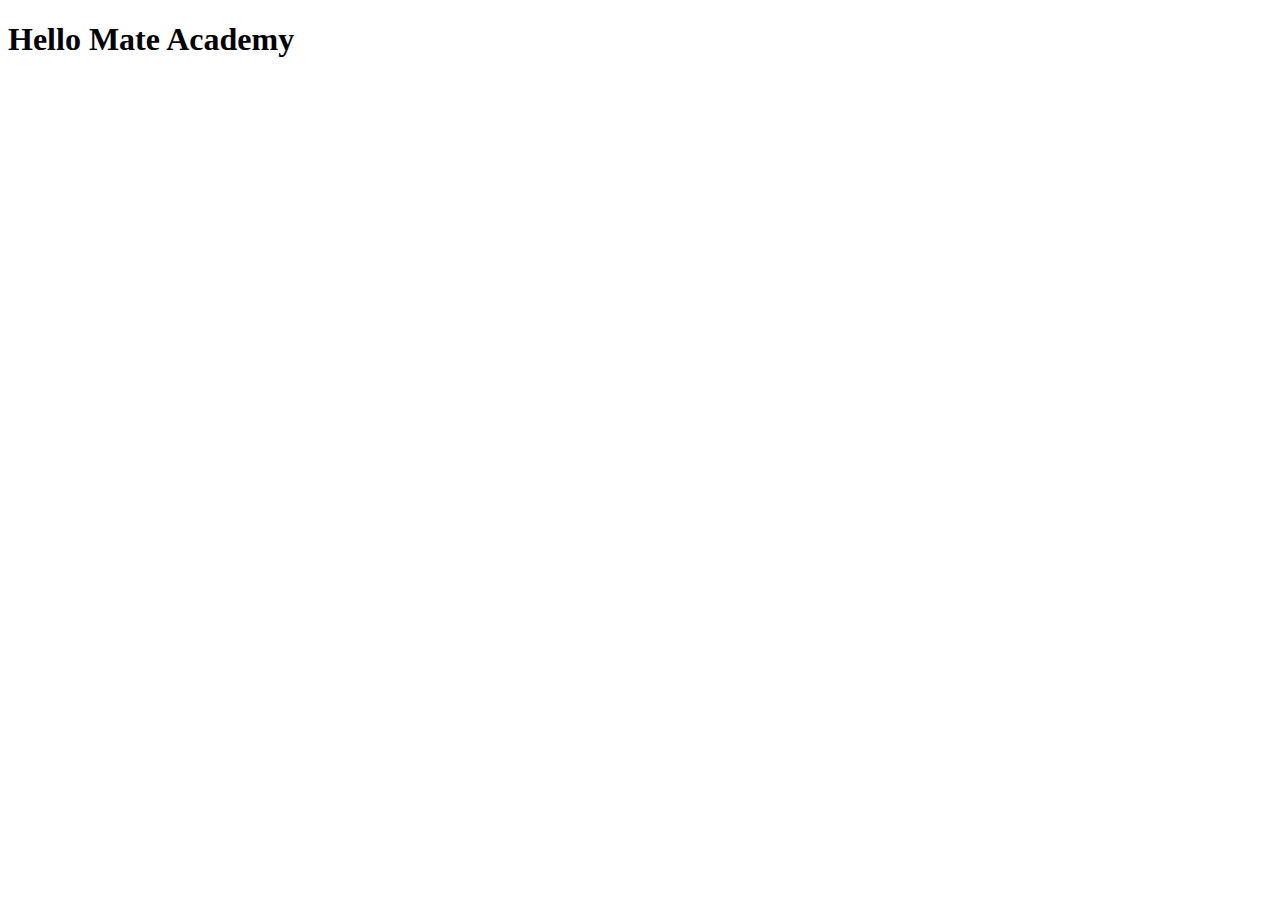
==== src/index.html @ 66fb70a3 "Initial commit" ====
<!DOCTYPE html>
<html lang="en">
  <head>
    <meta charset="UTF-8">
    <meta name="viewport" content="width=device-width, initial-scale=1.0">
    <title>Title</title>
    <link rel="stylesheet" href="./styles/main.scss">
  </head>
  <body>
    <h1>Hello Mate Academy</h1>
    <script type="text/javascript" src="scripts/main.js"></script>
  </body>
</html>
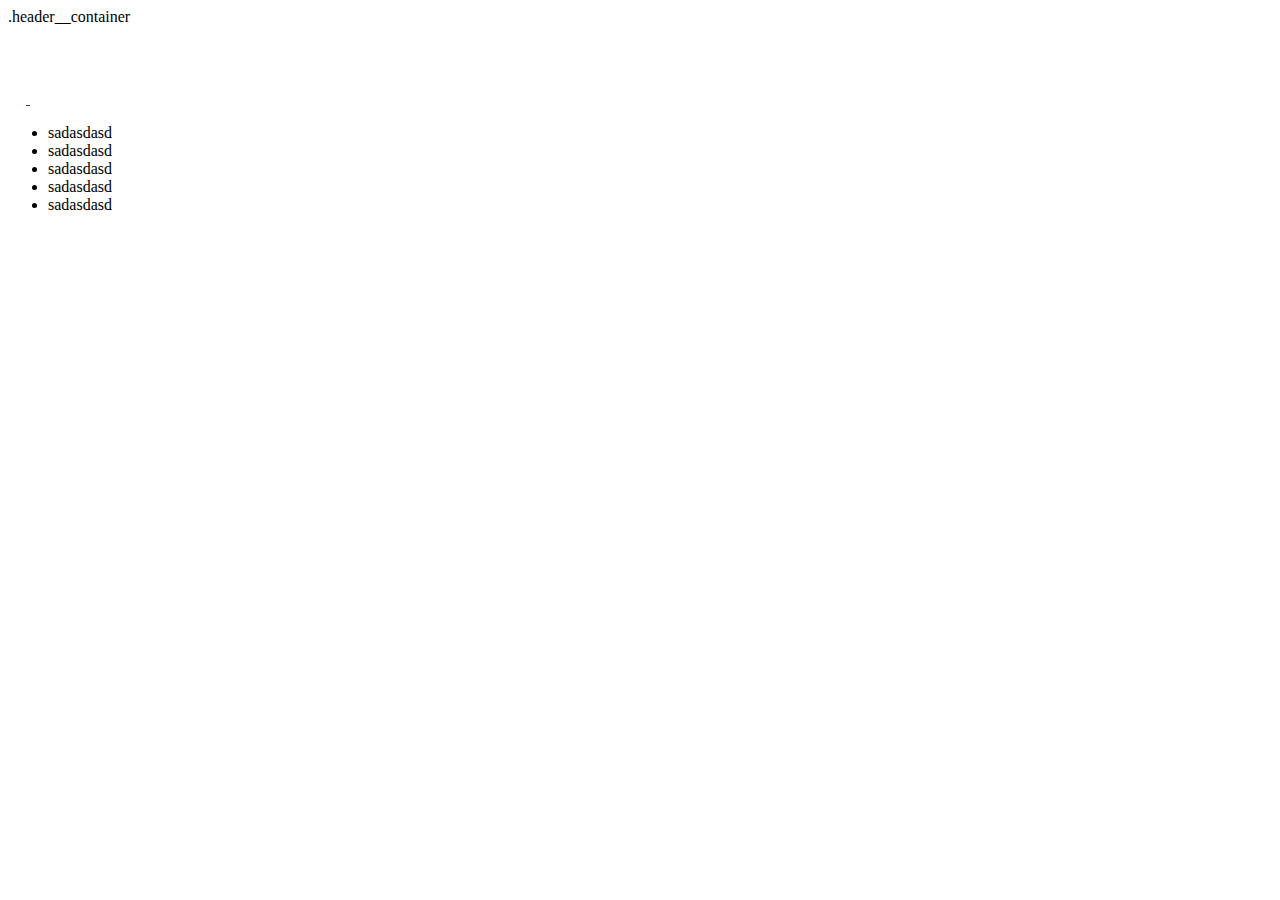
==== commit 203589e3: "dsf" ====
--- a/src/index.html
+++ b/src/index.html
@@ -1,13 +1,52 @@
 <!DOCTYPE html>
 <html lang="en">
-  <head>
-    <meta charset="UTF-8">
-    <meta name="viewport" content="width=device-width, initial-scale=1.0">
-    <title>Title</title>
-    <link rel="stylesheet" href="./styles/main.scss">
-  </head>
-  <body>
-    <h1>Hello Mate Academy</h1>
-    <script type="text/javascript" src="scripts/main.js"></script>
-  </body>
-</html>
+
+<head>
+  <meta charset="UTF-8">
+  <meta
+    name="viewport"
+    content="width=device-width, initial-scale=1.0"
+  >
+  <title>Title</title>
+  <link
+    rel="stylesheet"
+    href="./styles/main.scss"
+  >
+</head>
+
+<body>
+  <header class="header hgeader--container">
+    .header__container
+    <div class="header__logo">
+      <img
+        src="./images/logo-w.png"
+        alt="logo"
+        class="logo-img"
+      >
+    </div>
+
+    <div class="header__actions">
+      <a href="" class="header__phone">
+        <img src="./images/phone.png" alt="phone">
+      </a>
+      <a href="#" class="header__menu-icon">
+        <img src="./images/menu.png" alt="menu">
+      </a>
+    </div>
+   
+  </header>
+
+  <ul>
+    <li>sadasdasd</li>
+    <li>sadasdasd</li>
+    <li>sadasdasd</li>
+    <li>sadasdasd</li>
+    <li>sadasdasd</li>
+  </ul>
+  <script
+    type="text/javascript"
+    src="scripts/main.js"
+  ></script>
+</body>
+
+</html>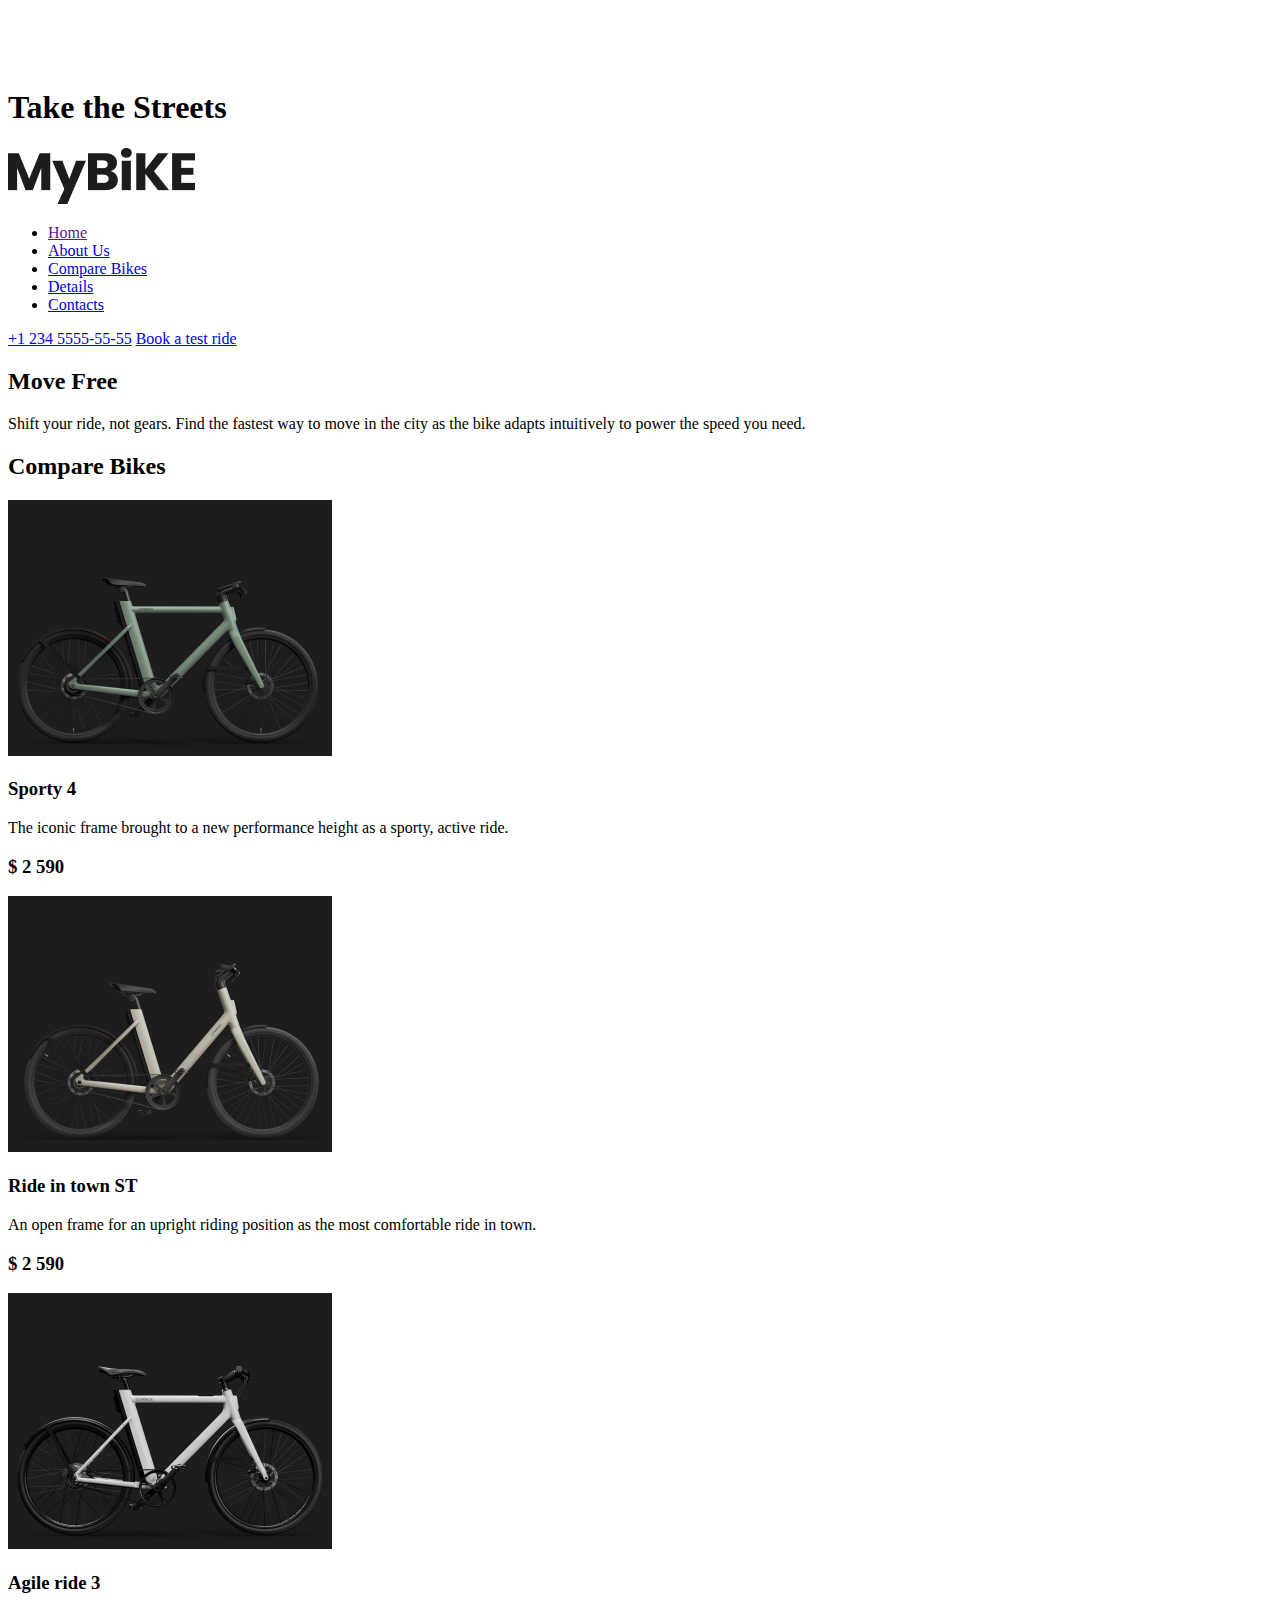
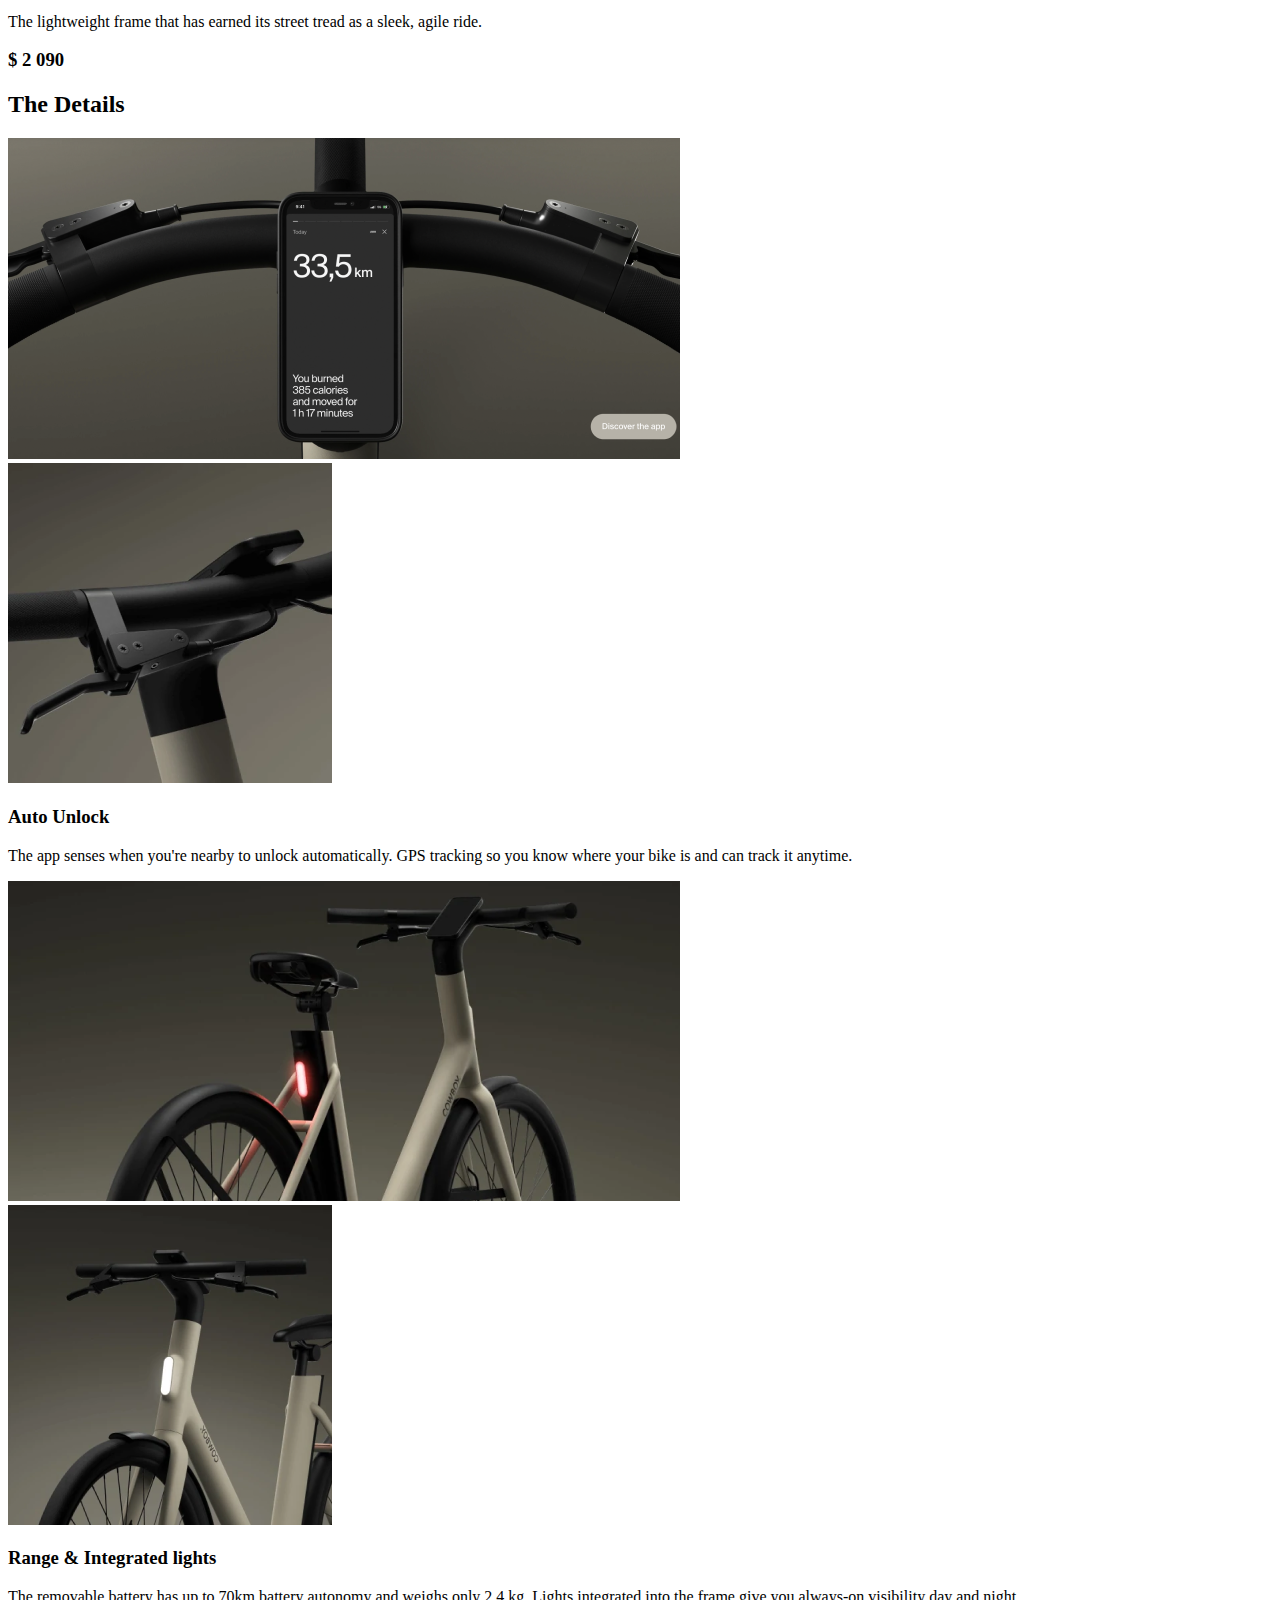
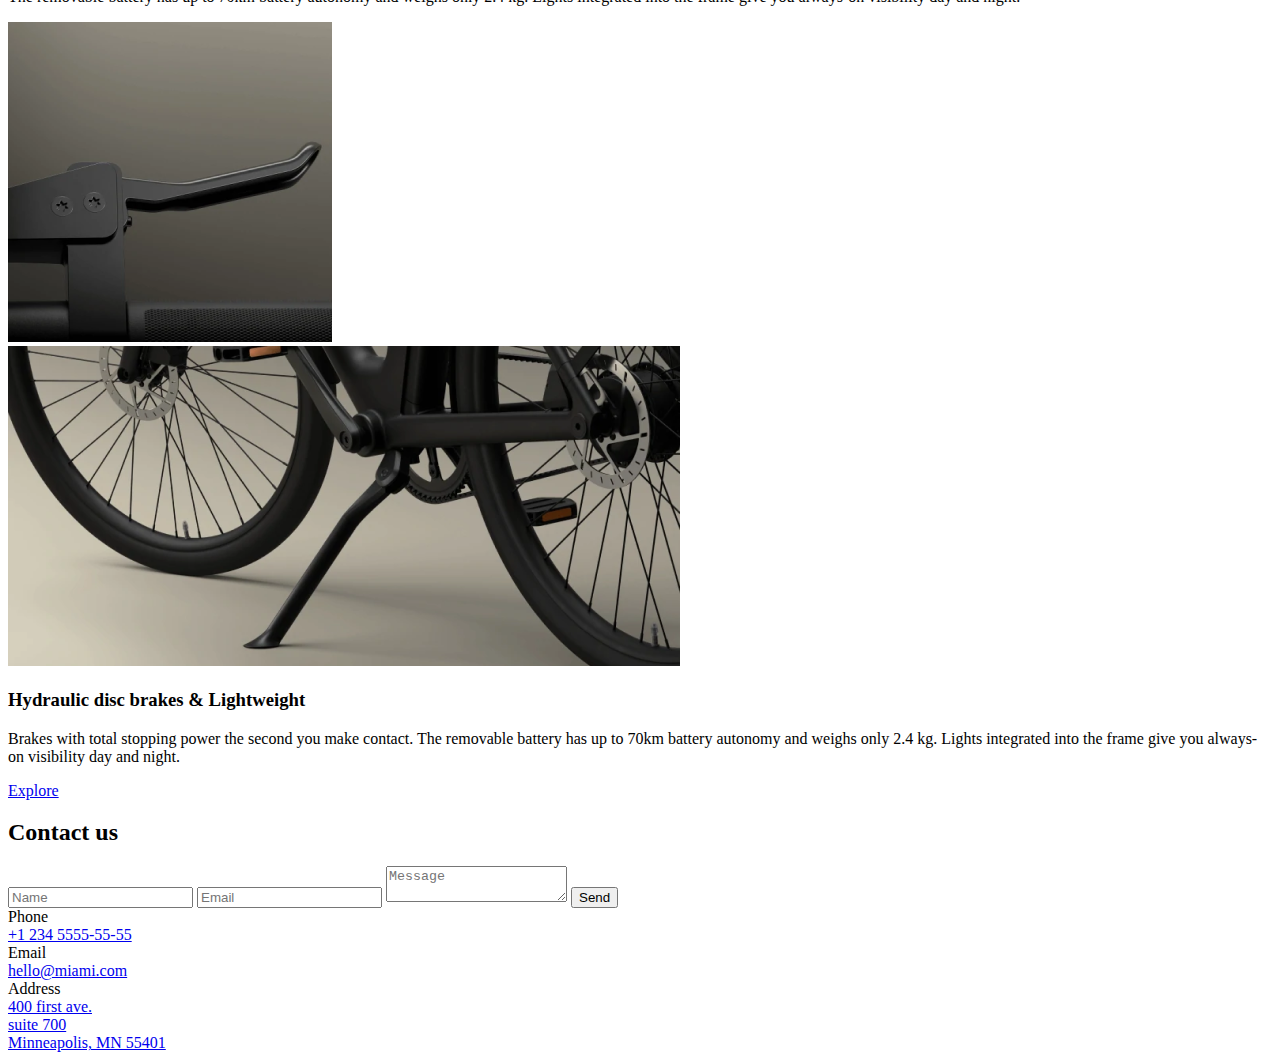
==== commit 48fe3386: "Work was completed" ====
--- a/src/index.html
+++ b/src/index.html
@@ -1,5 +1,8 @@
 <!DOCTYPE html>
-<html lang="en">
+<html
+  lang="en"
+  class="page"
+>
 
 <head>
   <meta charset="UTF-8">
@@ -12,37 +15,294 @@
     rel="stylesheet"
     href="./styles/main.scss"
   >
+  <link
+    rel="preconnect"
+    href="https://fonts.googleapis.com"
+  >
+  <link
+    rel="preconnect"
+    href="https://fonts.gstatic.com"
+    crossorigin
+  >
+  <link
+    href="https://fonts.googleapis.com/css2?family=Poppins:wght@100;200;300;400;500;600;700;800;900&family=Roboto:wght@400;500;700&display=swap"
+    rel="stylesheet"
+  >
 </head>
 
-<body>
-  <header class="header hgeader--container">
-    .header__container
-    <div class="header__logo">
-      <img
-        src="./images/logo-w.png"
-        alt="logo"
-        class="logo-img"
-      >
-    </div>
-
-    <div class="header__actions">
-      <a href="" class="header__phone">
-        <img src="./images/phone.png" alt="phone">
-      </a>
-      <a href="#" class="header__menu-icon">
-        <img src="./images/menu.png" alt="menu">
-      </a>
-    </div>
-   
+<body class="page__body">
+  <header class="header">
+    <div class="header__container">
+      <div class="header__nav">
+        <div class="header__logo">
+          <img
+            src="./images/logo-w.png"
+            alt="MyBike"
+            class="header__logo-img"
+          >
+        </div>
+
+        <div class="header__actions">
+          <a
+            href="tel:+1 234 5555-55-55"
+            class="header__phone icon"
+          >
+          </a>
+
+          <a
+            href="#menu"
+            class="header__menu-opener icon"
+          >
+          </a>
+        </div>
+      </div>
+
+      <h1 class="header__title">Take the Streets</h1>
+    </div>
   </header>
 
-  <ul>
-    <li>sadasdasd</li>
-    <li>sadasdasd</li>
-    <li>sadasdasd</li>
-    <li>sadasdasd</li>
-    <li>sadasdasd</li>
-  </ul>
+  <nav
+    class="page__menu menu"
+    id="menu"
+  >
+    <div class="menu__container">
+      <div class="menu__top">
+        <img
+          src="./images/logo-b.png"
+          alt="MyBike"
+          class="menu__logo"
+        >
+
+        <a
+          href="#"
+          class="menu__close-button icon"
+        ></a>
+      </div>
+
+      <ul class="menu__list">
+        <li class="menu__item">
+          <a
+            href=""
+            class="menu__link"
+          >
+            Home
+          </a>
+        </li>
+        <li class="menu__item"><a
+            href="#description"
+            class="menu__link"
+          >
+            About Us
+          </a>
+        </li>
+        <li class="menu__item"><a
+            href="#compare"
+            class="menu__link"
+          >
+            Compare Bikes
+          </a>
+        </li>
+        <li class="menu__item"><a
+            href="#details"
+            class="menu__link"
+          >
+            Details
+          </a>
+        </li>
+        <li class="menu__item"><a
+            href="#contacts"
+            class="menu__link"
+          >
+            Contacts
+          </a>
+        </li>
+      </ul>
+
+      <a
+        href="tel:+1 234 5555-55-55"
+        class="menu__call menu__call--phone"
+      >+1 234 5555-55-55</a>
+      <a
+        href="tel:+1 234 5555-55-55"
+        class="menu__call menu__call--action"
+      >Book a test ride</a>
+    </div>
+  </nav>
+
+  <section
+    class="description"
+    id="description"
+  >
+    <div class="description__container">
+      <h2 class="description__title title">Move Free</h2>
+      <p class="description__pargraph">Shift your ride, not gears. Find the fastest way to move in the city as the bike
+        adapts intuitively to power the speed you need.</p>
+    </div>
+  </section>
+
+  <section
+    class="compare"
+    id="compare"
+  >
+    <div class="compare__container">
+      <h2 class="compare__title title">Compare Bikes</h2>
+      <div class="compare__items">
+        <div class="compare__item bike">
+          <img
+            src="./images/bike-1.png"
+            alt="bike"
+            class="bike__img"
+          >
+          <h3 class="bike__title">Sporty 4</h3>
+          <p class="bike__paragraph">The iconic frame brought to a new performance height as a sporty, active ride.</p>
+          <h3 class="bike__price">$ 2 590</h3>
+        </div>
+        <div class="compare__item bike">
+          <img
+            src="./images/bike-2.png"
+            alt="bike"
+            class="bike__img"
+          >
+          <h3 class="bike__title">Ride in town ST</h3>
+          <p class="bike__paragraph">An open frame for an upright riding position as the most comfortable ride in town.
+          </p>
+          <h3 class="bike__price">$ 2 590</h3>
+        </div>
+        <div class="compare__item bike">
+          <img
+            src="./images/bike-3.png"
+            alt="bike"
+            class="bike__img"
+          >
+          <h3 class="bike__title">Agile ride 3</h3>
+          <p class="bike__paragraph">The lightweight frame that has earned its street tread as a sleek, agile ride.</p>
+          <h3 class="bike__price">$ 2 090</h3>
+        </div>
+      </div>
+    </div>
+  </section>
+
+  <section
+    class="details"
+    id="details"
+  >
+    <div class="details__container">
+      <h2 class="details__title title">The Details</h2>
+      <div class="details__item place">
+        <div class="place__images">
+          <div class="place__photo-container"><img
+              src="./images/img-1.png"
+              alt="bike"
+              class="place__img"
+            ></div>
+          <div class="place__photo-container"><img
+              src="./images/img-2.png"
+              alt="bike"
+              class="place__img"
+            ></div>
+        </div>
+        <h3 class="place__title">Auto Unlock</h3>
+        <p class="place__paragraph">The app senses when you're nearby to unlock automatically. GPS tracking so you know
+          where your bike is and can track it anytime.</p>
+      </div>
+      <div class="details__item place">
+        <div class="place__images">
+          <div class="place__photo-container"><img
+              src="./images/img-3.png"
+              alt="bike"
+              class="place__img"
+            ></div>
+          <div class="place__photo-container"><img
+              src="./images/img-4.png"
+              alt="bike"
+              class="place__img"
+            ></div>
+        </div>
+        <h3 class="place__title">Range & Integrated lights</h3>
+        <p class="place__paragraph">The removable battery has up to 70km battery autonomy and weighs only 2.4 kg. Lights
+          integrated into the frame give you always-on visibility day and night.</p>
+      </div>
+      <div class="details__item place">
+        <div class="place__images place__images--last">
+          <div class="place__photo-container"><img
+              src="./images/img-5.png"
+              alt="bike"
+              class="place__img"
+            ></div>
+          <div class="place__photo-container"><img
+              src="./images/img-6.png"
+              alt="bike"
+              class="place__img"
+            ></div>
+        </div>
+        <h3 class="place__title">Hydraulic disc brakes & Lightweight</h3>
+        <p class="place__paragraph">Brakes with total stopping power the second you make contact. The removable battery
+          has up to 70km battery autonomy and weighs only 2.4 kg. Lights integrated into the frame give you always-on
+          visibility day and night.</p>
+      </div>
+      <a
+        href="#"
+        class="details__button"
+      >Explore</a>
+    </div>
+  </section>
+
+  <section
+    class="contact"
+    id="contacts"
+  >
+    <div class="contact__container">
+      <h2 class="contact__title title">Contact us</h2>
+      <div class="contact__content">
+        <form
+          action=""
+          class="contact__form form"
+        >
+          <input
+            name="name"
+            type="text"
+            class="form__item"
+            placeholder="Name"
+          >
+          <input
+            name="email"
+            type="email"
+            class="form__item"
+            placeholder="Email"
+          >
+          <textarea
+            name="message"
+            class="form__item form__item--textarea"
+            placeholder="Message"
+          ></textarea>
+          <button class="form__button">Send</button>
+        </form>
+        <div class="contact__info info">
+          <div class="info__title">Phone</div>
+          <a
+            href="tel:+1 234 5555-55-55"
+            class="info__link"
+          >+1 234 5555-55-55</a>
+          <div class="info__title">Email</div>
+          <a
+            href="mailto:hello@miami.com"
+            class="info__link"
+          >hello@miami.com</a>
+          <div class="info__title">Address</div>
+          <a
+            href="https://goo.gl/maps/CevLN93EmwRffFKd7"
+            class="info__link info__link--last"
+          >400 first ave.
+            <br>
+            suite 700
+            <br>
+            Minneapolis, MN 55401</a>
+        </div>
+      </div>
+    </div>
+  </section>
+
+  <footer class="footer"></footer>
   <script
     type="text/javascript"
     src="scripts/main.js"
